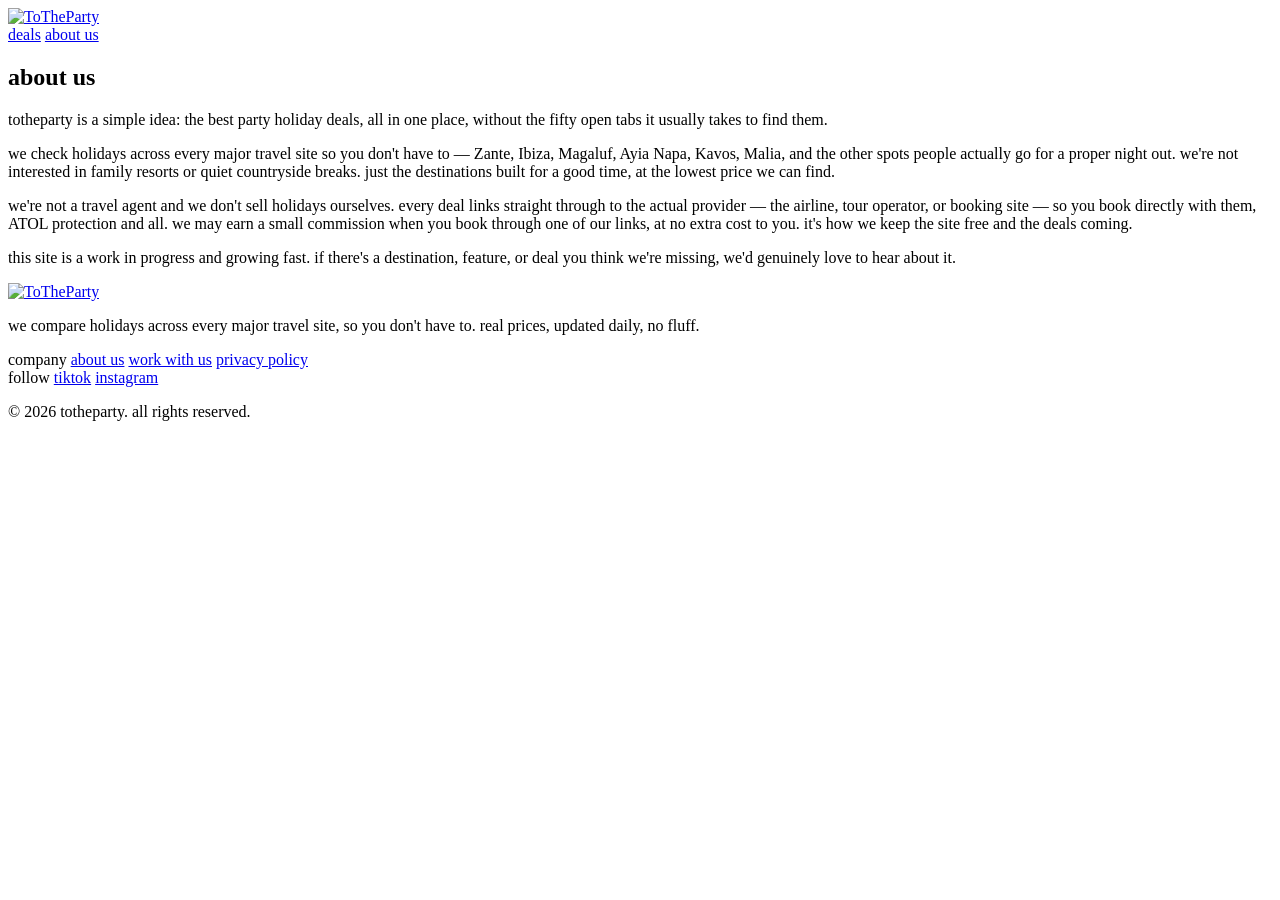
==== about.html @ 6faf3759 "Add files via upload" ====
<!DOCTYPE html>
<html lang="en">
<head>
<meta charset="UTF-8">
<meta name="viewport" content="width=device-width, initial-scale=1.0">
<title>About us — ToTheParty</title>
<link rel="preconnect" href="https://fonts.googleapis.com">
<link rel="preconnect" href="https://fonts.gstatic.com" crossorigin>
<link href="https://fonts.googleapis.com/css2?family=Anton&family=Work+Sans:wght@400;500;600;700&display=swap" rel="stylesheet">
<link rel="stylesheet" href="css/styles.css">
</head>
<body>
<header class="site-header">
  <div class="wrap header-inner">
    <a href="index.html" class="logo"><img src="images/logo-header.png" alt="ToTheParty" class="logo-img"></a>
    <nav class="main-nav">
      <a href="index.html#deals">deals</a>
      <a href="about.html">about us</a>
    </nav>
  </div>
</header>
<section class="page-content">
  <div class="wrap">
    <h1 class="page-title">about us</h1>
    <p class="page-text">totheparty is a simple idea: the best party holiday deals, all in one place, without the fifty open tabs it usually takes to find them.</p>
    <p class="page-text">we check holidays across every major travel site so you don't have to — Zante, Ibiza, Magaluf, Ayia Napa, Kavos, Malia, and the other spots people actually go for a proper night out. we're not interested in family resorts or quiet countryside breaks. just the destinations built for a good time, at the lowest price we can find.</p>
    <p class="page-text">we're not a travel agent and we don't sell holidays ourselves. every deal links straight through to the actual provider — the airline, tour operator, or booking site — so you book directly with them, ATOL protection and all. we may earn a small commission when you book through one of our links, at no extra cost to you. it's how we keep the site free and the deals coming.</p>
    <p class="page-text">this site is a work in progress and growing fast. if there's a destination, feature, or deal you think we're missing, we'd genuinely love to hear about it.</p>
  </div>
</section>
<footer class="site-footer">
  <div class="wrap footer-grid">
    <div class="footer-brand">
      <a href="index.html" class="logo"><img src="images/logo-footer.png" alt="ToTheParty" class="logo-img logo-img-footer"></a>
      <p>we compare holidays across every major travel site, so you don't have to. real prices, updated daily, no fluff.</p>
    </div>
    <div class="footer-links">
      <span class="footer-heading">company</span>
      <a href="about.html">about us</a>
      <a href="work-with-us.html">work with us</a>
      <a href="privacy.html">privacy policy</a>
    </div>
    <div class="footer-links">
      <span class="footer-heading">follow</span>
      <a href="https://tiktok.com" target="_blank" rel="noopener">tiktok</a>
      <a href="https://instagram.com" target="_blank" rel="noopener">instagram</a>
    </div>
  </div>
  <div class="wrap">
    <p class="footer-copyright">© 2026 totheparty. all rights reserved.</p>
  </div>
</footer>
</body>
</html>
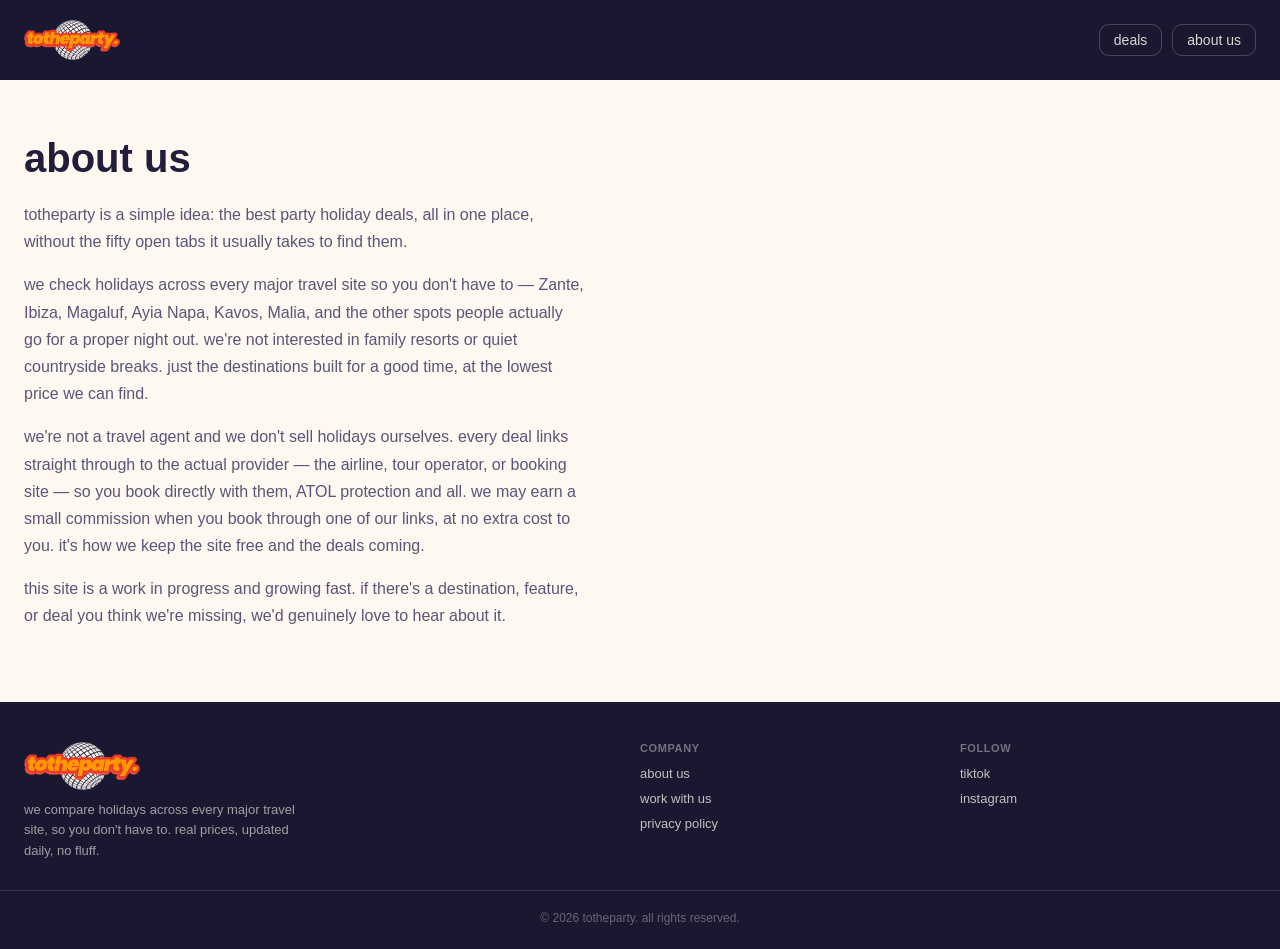
==== commit de673ba5: "Add files via upload" ====
--- a/about.html
+++ b/about.html
@@ -7,12 +7,12 @@
 <link rel="preconnect" href="https://fonts.googleapis.com">
 <link rel="preconnect" href="https://fonts.gstatic.com" crossorigin>
 <link href="https://fonts.googleapis.com/css2?family=Anton&family=Work+Sans:wght@400;500;600;700&display=swap" rel="stylesheet">
-<link rel="stylesheet" href="css/styles.css">
+<link rel="stylesheet" href="styles.css">
 </head>
 <body>
 <header class="site-header">
   <div class="wrap header-inner">
-    <a href="index.html" class="logo"><img src="images/logo-header.png" alt="ToTheParty" class="logo-img"></a>
+    <a href="index.html" class="logo"><img src="logo-header.png" alt="ToTheParty" class="logo-img"></a>
     <nav class="main-nav">
       <a href="index.html#deals">deals</a>
       <a href="about.html">about us</a>
@@ -31,7 +31,7 @@
 <footer class="site-footer">
   <div class="wrap footer-grid">
     <div class="footer-brand">
-      <a href="index.html" class="logo"><img src="images/logo-footer.png" alt="ToTheParty" class="logo-img logo-img-footer"></a>
+      <a href="index.html" class="logo"><img src="logo-footer.png" alt="ToTheParty" class="logo-img logo-img-footer"></a>
       <p>we compare holidays across every major travel site, so you don't have to. real prices, updated daily, no fluff.</p>
     </div>
     <div class="footer-links">
--- a/styles.css
+++ b/styles.css
@@ -0,0 +1,896 @@
+:root {
+  --night: #1A1730;
+  --night-2: #241F42;
+  --hot-pink: #FF3D68;
+  --sunset: #FF6B35;
+  --sun: #FFC93C;
+  --cream: #FFF8F0;
+  --ink: #211D3B;
+  --ink-soft: #5A5578;
+  --line: rgba(33, 29, 59, 0.12);
+}
+
+* { box-sizing: border-box; margin: 0; padding: 0; }
+
+.sr-only {
+  position: absolute;
+  width: 1px;
+  height: 1px;
+  padding: 0;
+  margin: -1px;
+  overflow: hidden;
+  clip: rect(0, 0, 0, 0);
+  white-space: nowrap;
+  border: 0;
+}
+
+body {
+  font-family: 'Work Sans', sans-serif;
+  background: var(--cream);
+  color: var(--ink);
+  -webkit-font-smoothing: antialiased;
+}
+
+.wrap {
+  max-width: 1320px;
+  margin: 0 auto;
+  padding: 0 24px;
+}
+
+a { text-decoration: none; color: inherit; }
+
+/* Header */
+.site-header {
+  background: var(--night);
+  padding: 20px 0;
+}
+.header-inner {
+  display: flex;
+  align-items: center;
+  justify-content: space-between;
+  gap: 10px;
+}
+.header-search {
+  display: flex;
+  align-items: center;
+  flex: 1;
+  min-width: 0;
+  position: relative;
+}
+.header-search-input-icon {
+  position: absolute;
+  left: 14px;
+  top: 50%;
+  transform: translateY(-50%);
+  font-size: 13px;
+  opacity: 0.5;
+  pointer-events: none;
+}
+.header-search input {
+  width: 100%;
+  font-family: inherit;
+  font-size: 13px;
+  padding: 9px 12px 9px 36px;
+  border-radius: 100px;
+  border: 1px solid rgba(255,248,240,0.15);
+  background: rgba(255,248,240,0.08);
+  color: var(--cream);
+  min-width: 0;
+}
+.header-search input::placeholder { color: rgba(255,248,240,0.45); }
+.header-search input:focus {
+  outline: none;
+  border-color: var(--hot-pink);
+  background: rgba(255,248,240,0.12);
+}
+@media (min-width: 768px) {
+  .header-search-input-icon { left: 16px; font-size: 14px; }
+  .header-search input {
+    font-size: 14px;
+    padding: 10px 16px 10px 40px;
+  }
+}
+.logo {
+  font-family: 'Anton', sans-serif;
+  font-size: 24px;
+  letter-spacing: 0.5px;
+  color: var(--cream);
+  text-transform: lowercase;
+  display: flex;
+  align-items: center;
+  gap: 9px;
+}
+.logo-mark { flex-shrink: 0; }
+.logo-img { display: block; height: 40px; width: auto; }
+.logo-img-footer { height: 48px; }
+.logo span { color: var(--sun); }
+.main-nav { display: flex; gap: 10px; }
+.main-nav a {
+  color: var(--cream);
+  font-size: 14px;
+  font-weight: 500;
+  opacity: 0.85;
+  border: 1px solid rgba(255,248,240,0.25);
+  border-radius: 10px;
+  padding: 7px 14px;
+  transition: opacity 0.15s ease, border-color 0.15s ease;
+}
+.main-nav a:hover {
+  opacity: 1;
+  border-color: var(--hot-pink);
+}
+
+/* Hero */
+.hero {
+  background: var(--night);
+  background-image: radial-gradient(circle at 85% 15%, rgba(255,201,60,0.18), transparent 45%),
+                     radial-gradient(circle at 10% 90%, rgba(255,61,104,0.22), transparent 50%);
+  padding: 32px 0 24px;
+  position: relative;
+  overflow: hidden;
+}
+.hero-art {
+  position: absolute;
+  left: 50%;
+  top: 50%;
+  transform: translate(-50%, -50%);
+  height: 420px;
+  width: 420px;
+  pointer-events: none;
+  z-index: 0;
+  opacity: 0.5;
+}
+.hero-inner {
+  position: relative;
+  z-index: 1;
+  overflow: visible;
+  text-align: center;
+  display: flex;
+  flex-direction: column;
+  align-items: center;
+}
+.eyebrow {
+  color: var(--sun);
+  font-size: 13px;
+  font-weight: 600;
+  letter-spacing: 1px;
+  margin-bottom: 14px;
+}
+.hero-title {
+  font-family: 'Anton', sans-serif;
+  color: var(--cream);
+  font-size: clamp(34px, 6.2vw, 96px);
+  line-height: 1.05;
+  letter-spacing: 0.5px;
+  text-transform: lowercase;
+  white-space: nowrap;
+}
+.hero-highlight {
+  color: var(--sunset);
+  animation: hero-glow 2.4s ease-in-out infinite;
+}
+@keyframes hero-glow {
+  0%, 100% { text-shadow: 0 0 10px rgba(255,107,53,0.35); }
+  50% { text-shadow: 0 0 26px rgba(255,107,53,0.85); }
+}
+.hero-sub {
+  color: rgba(255,248,240,0.75);
+  font-size: clamp(16px, 1.6vw, 24px);
+  max-width: 640px;
+  margin-top: 26px;
+  line-height: 1.6;
+}
+.hero-divider {
+  width: 60px;
+  height: 3px;
+  background: var(--hot-pink);
+  border-radius: 100px;
+  margin-top: 26px;
+}
+.hero-stats {
+  display: flex;
+  justify-content: center;
+  gap: 56px;
+  margin-top: 32px;
+}
+.stat { display: flex; flex-direction: column; align-items: center; min-width: 96px; }
+.stat-num {
+  font-family: 'Anton', sans-serif;
+  color: var(--sun);
+  font-size: clamp(28px, 3vw, 42px);
+  text-transform: lowercase;
+}
+.stat-label {
+  color: rgba(255,248,240,0.6);
+  font-size: 13px;
+  text-transform: uppercase;
+  letter-spacing: 0.5px;
+  margin-top: 4px;
+}
+
+/* Finder */
+/* Category icon shortcuts */
+.categories {
+  background: var(--night);
+  padding: 16px 0;
+}
+.category-row-wrap { position: relative; }
+.category-fade { display: none; }
+@media (max-width: 639px) {
+  .category-fade {
+    display: block;
+    position: absolute;
+    top: 0;
+    right: 0;
+    bottom: 4px;
+    width: 52px;
+    background: linear-gradient(90deg, transparent, var(--night) 80%);
+    pointer-events: none;
+  }
+}
+.category-row {
+  display: flex;
+  gap: 14px;
+  overflow-x: auto;
+  padding-bottom: 4px;
+  padding-right: 40px;
+  justify-content: flex-start;
+}
+@media (min-width: 640px) {
+  .category-row { justify-content: center; padding-right: 0; gap: 24px; }
+}
+@media (min-width: 900px) {
+  .category-row { gap: 64px; }
+}
+.category-btn {
+  font-family: inherit;
+  background: none;
+  border: none;
+  cursor: pointer;
+  display: flex;
+  flex-direction: column;
+  align-items: center;
+  gap: 8px;
+  flex-shrink: 0;
+  min-width: 70px;
+}
+.category-icon {
+  width: 56px;
+  height: 56px;
+  border-radius: 50%;
+  background: var(--night-2);
+  border: 1.5px solid rgba(255,248,240,0.12);
+  display: flex;
+  align-items: center;
+  justify-content: center;
+  font-size: 22px;
+  color: var(--sun);
+  transition: border-color 0.15s ease, transform 0.15s ease;
+}
+.category-btn:hover .category-icon {
+  border-color: var(--hot-pink);
+  transform: translateY(-2px);
+}
+.category-btn.active .category-icon {
+  background: var(--hot-pink);
+  border-color: var(--hot-pink);
+}
+.category-label {
+  font-size: 11px;
+  font-weight: 600;
+  color: rgba(255,248,240,0.75);
+  text-align: center;
+  line-height: 1.3;
+}
+.category-btn.active .category-label { color: var(--hot-pink); }
+
+/* Finder */
+.finder {
+  background: var(--cream);
+  padding: 18px 0 20px;
+}
+.finder-card {
+  background: var(--night);
+  border-radius: 16px 16px 0 0;
+  overflow: hidden;
+}
+.finder-row {
+  display: flex;
+  align-items: center;
+  gap: 14px;
+  padding: 14px 18px;
+  border-bottom: 1px solid rgba(255,248,240,0.08);
+}
+.finder-row:last-child { border-bottom: none; }
+.finder-row-icon {
+  font-size: 18px;
+  width: 22px;
+  text-align: center;
+  flex-shrink: 0;
+}
+.finder-row-body {
+  flex: 1;
+  min-width: 0;
+  position: relative;
+}
+.finder-row-body label {
+  display: block;
+  font-size: 11px;
+  font-weight: 700;
+  color: rgba(255,248,240,0.5);
+  text-transform: uppercase;
+  letter-spacing: 0.5px;
+  margin-bottom: 2px;
+}
+.finder-row-body select {
+  font-family: inherit;
+  font-size: 15px;
+  font-weight: 600;
+  color: var(--cream);
+  background: transparent;
+  border: none;
+  width: 100%;
+  padding: 0;
+  appearance: none;
+  -webkit-appearance: none;
+}
+.finder-row-body select option { color: var(--ink); }
+.finder-submit {
+  font-family: inherit;
+  font-size: 15px;
+  font-weight: 700;
+  padding: 15px 24px;
+  min-height: 48px;
+  width: 100%;
+  border-radius: 0 0 16px 16px;
+  border: none;
+  background: var(--hot-pink);
+  color: #fff;
+  cursor: pointer;
+  margin-top: 0;
+}
+.finder-submit:hover { background: #E5265A; }
+
+.last-updated {
+  text-align: center;
+  font-size: 12px;
+  color: var(--ink-soft);
+  margin-top: 14px;
+}
+
+@media (min-width: 900px) {
+  .finder-form {
+    display: flex;
+    align-items: stretch;
+    gap: 0;
+  }
+  .finder-card {
+    display: flex;
+    flex: 1;
+    border-radius: 100px 0 0 100px;
+  }
+  .finder-row {
+    flex: 1;
+    border-bottom: none;
+    border-right: 1px solid rgba(255,248,240,0.08);
+    padding: 12px 20px;
+  }
+  .finder-row:last-child { border-right: none; }
+  .finder-submit {
+    width: auto;
+    white-space: nowrap;
+    border-radius: 0 100px 100px 0;
+    margin-top: 0;
+    padding: 0 32px;
+  }
+}
+
+/* Rating popover (nested inside a finder-row-body now) */
+.rating-select {
+  font-family: inherit;
+  font-size: 15px;
+  font-weight: 600;
+  padding: 0;
+  border: none;
+  background: transparent;
+  color: var(--cream);
+  cursor: pointer;
+  display: flex;
+  align-items: center;
+  justify-content: space-between;
+  gap: 8px;
+  width: 100%;
+  text-align: left;
+}
+.rating-select-arrow { font-size: 11px; color: rgba(255,248,240,0.5); }
+.rating-popover {
+  position: absolute;
+  width: 260px;
+  background: #fff;
+  border: 1.5px solid var(--line);
+  border-radius: 12px;
+  padding: 16px;
+  box-shadow: 0 12px 28px rgba(26,23,48,0.25);
+  z-index: 20;
+}
+.rating-popover-scale {
+  display: flex;
+  justify-content: space-between;
+  margin-top: 8px;
+  font-size: 11px;
+  color: var(--ink-soft);
+}
+
+.rating-slider:focus-visible::-webkit-slider-thumb {
+  outline: 2px solid var(--night);
+  outline-offset: 2px;
+}
+.rating-slider:focus-visible::-moz-range-thumb {
+  outline: 2px solid var(--night);
+  outline-offset: 2px;
+}
+
+.rating-slider {
+  -webkit-appearance: none;
+  appearance: none;
+  width: 100%;
+  height: 6px;
+  border-radius: 100px;
+  background: var(--line);
+  outline: none;
+  margin-top: 4px;
+}
+.rating-slider::-webkit-slider-thumb {
+  -webkit-appearance: none;
+  appearance: none;
+  width: 20px;
+  height: 20px;
+  border-radius: 50%;
+  background: var(--hot-pink);
+  cursor: pointer;
+  border: 3px solid #fff;
+  box-shadow: 0 1px 4px rgba(0,0,0,0.25);
+}
+.rating-slider::-moz-range-thumb {
+  width: 20px;
+  height: 20px;
+  border-radius: 50%;
+  background: var(--hot-pink);
+  cursor: pointer;
+  border: 3px solid #fff;
+  box-shadow: 0 1px 4px rgba(0,0,0,0.25);
+}
+
+/* Filters */
+/* Deals grid */
+.deals-section { padding: 8px 0 64px; }
+.deals-grid {
+  display: grid;
+  grid-template-columns: repeat(auto-fill, minmax(230px, 1fr));
+  gap: 22px;
+  margin-top: 24px;
+}
+
+.deal-card {
+  border-radius: 14px;
+  overflow: hidden;
+  position: relative;
+  display: block;
+  min-height: 340px;
+  transition: transform 0.15s ease, box-shadow 0.15s ease;
+}
+.deal-card:hover {
+  transform: translateY(-3px);
+  box-shadow: 0 12px 28px rgba(26,23,48,0.25);
+}
+
+.deal-image {
+  height: 100%;
+  min-height: 340px;
+  background-size: cover;
+  background-position: center;
+  background-color: var(--night);
+  position: relative;
+  display: flex;
+  flex-direction: column;
+  justify-content: flex-end;
+}
+.deal-image::after {
+  content: "";
+  position: absolute;
+  inset: 0;
+  background: linear-gradient(180deg, rgba(26,23,48,0.05) 0%, rgba(26,23,48,0.55) 55%, rgba(26,23,48,0.95) 100%);
+  z-index: 0;
+}
+
+.deal-tag-overlay {
+  position: absolute;
+  top: 12px;
+  left: 12px;
+  display: inline-block;
+  font-size: 11px;
+  font-weight: 700;
+  text-transform: uppercase;
+  letter-spacing: 0.5px;
+  padding: 5px 12px;
+  border-radius: 100px;
+  z-index: 2;
+  box-shadow: 0 2px 8px rgba(0,0,0,0.2);
+}
+.deal-tag-overlay.hot { background: #FF3D68; color: #fff; }
+.deal-tag-overlay.last-minute { background: var(--sun); color: var(--night); }
+.deal-tag-overlay.new { background: #fff; color: var(--ink); }
+
+.deal-hot-icon {
+  position: absolute;
+  top: 12px;
+  right: 12px;
+  width: 32px;
+  height: 32px;
+  border-radius: 50%;
+  background: var(--hot-pink);
+  display: flex;
+  align-items: center;
+  justify-content: center;
+  font-size: 15px;
+  z-index: 2;
+  box-shadow: 0 2px 8px rgba(0,0,0,0.2);
+}
+
+.deal-overlay-content {
+  position: relative;
+  z-index: 1;
+  padding: 18px;
+}
+
+.deal-headline {
+  font-family: 'Anton', sans-serif;
+  font-size: 21px;
+  text-transform: lowercase;
+  letter-spacing: 0.2px;
+  color: var(--cream);
+  line-height: 1.15;
+  margin-bottom: 8px;
+}
+.deal-stars {
+  font-size: 13px;
+  color: #F5B700;
+  letter-spacing: 1px;
+  margin-bottom: 10px;
+  display: flex;
+  align-items: center;
+  gap: 6px;
+}
+.deal-rating-num {
+  font-size: 12px;
+  color: rgba(255,248,240,0.7);
+  letter-spacing: 0;
+}
+.deal-badges {
+  display: flex;
+  flex-wrap: wrap;
+  gap: 6px;
+  margin-bottom: 12px;
+}
+.badge {
+  font-size: 11px;
+  font-weight: 600;
+  color: var(--cream);
+  background: rgba(255,248,240,0.14);
+  border: 1px solid rgba(255,248,240,0.2);
+  padding: 4px 9px;
+  border-radius: 100px;
+}
+
+.deal-price-row {
+  display: flex;
+  align-items: baseline;
+  gap: 8px;
+  flex-wrap: wrap;
+}
+.deal-card:active {
+  transform: scale(0.98);
+}
+.deal-deposit {
+  position: absolute;
+  top: 52px;
+  right: 12px;
+  z-index: 2;
+  font-size: 11px;
+  font-weight: 700;
+  color: var(--night);
+  background: var(--cream);
+  padding: 4px 10px;
+  border-radius: 100px;
+}
+
+.deal-was {
+  font-size: 13px;
+  color: rgba(255,248,240,0.5);
+  text-decoration: line-through;
+}
+.deal-now {
+  font-family: 'Anton', sans-serif;
+  font-size: 26px;
+  color: var(--sun);
+  line-height: 1;
+  white-space: nowrap;
+}
+.deal-pp {
+  font-size: 13px;
+  color: rgba(255,248,240,0.6);
+}
+
+.deals-empty {
+  text-align: center;
+  color: var(--ink-soft);
+  font-size: 14px;
+  padding: 32px 0;
+}
+.pagination {
+  display: flex;
+  justify-content: center;
+  gap: 10px;
+  margin-top: 40px;
+  flex-wrap: wrap;
+}
+.page-dot {
+  font-family: inherit;
+  font-size: 14px;
+  font-weight: 700;
+  width: 44px;
+  height: 44px;
+  border-radius: 50%;
+  border: 1.5px solid var(--line);
+  background: #fff;
+  color: var(--ink-soft);
+  cursor: pointer;
+  display: flex;
+  align-items: center;
+  justify-content: center;
+  transition: all 0.15s ease;
+}
+.page-dot:hover { border-color: var(--hot-pink); color: var(--hot-pink); }
+.page-dot.active {
+  background: var(--hot-pink);
+  border-color: var(--hot-pink);
+  color: #fff;
+}
+
+/* Popular destinations */
+.popular { padding: 32px 0 56px; }
+.popular h2 {
+  font-family: 'Anton', sans-serif;
+  font-size: 24px;
+  text-transform: lowercase;
+  margin-bottom: 18px;
+}
+.popular-grid {
+  display: grid;
+  grid-template-columns: repeat(auto-fit, minmax(220px, 1fr));
+  gap: 16px;
+}
+.popular-card {
+  font-family: inherit;
+  text-align: left;
+  background-size: cover;
+  background-position: center;
+  border: none;
+  border-radius: 14px;
+  padding: 20px;
+  cursor: pointer;
+  display: flex;
+  flex-direction: column;
+  justify-content: flex-end;
+  gap: 8px;
+  min-height: 160px;
+  position: relative;
+  overflow: hidden;
+  text-decoration: none;
+  transition: transform 0.2s ease, box-shadow 0.2s ease;
+}
+.popular-card::before {
+  content: "";
+  position: absolute;
+  inset: 0;
+  background: linear-gradient(180deg, rgba(26,23,48,0.35) 0%, rgba(26,23,48,0.88) 100%);
+  transition: background 0.2s ease;
+}
+.popular-card:hover {
+  transform: translateY(-6px);
+  box-shadow: 0 14px 30px rgba(26,23,48,0.25);
+}
+.popular-card:hover::before {
+  background: linear-gradient(180deg, rgba(255,61,104,0.25) 0%, rgba(26,23,48,0.9) 100%);
+}
+.popular-name, .popular-desc { position: relative; z-index: 1; }
+.popular-name {
+  font-family: 'Anton', sans-serif;
+  font-size: 20px;
+  color: var(--sun);
+  text-transform: lowercase;
+}
+.popular-desc {
+  font-size: 13px;
+  color: rgba(255,248,240,0.75);
+  line-height: 1.5;
+}
+
+/* Alerts */
+.alerts {
+  background: var(--hot-pink);
+  padding: 56px 0;
+}
+.alerts-inner { text-align: center; max-width: 480px; margin: 0 auto; }
+.alerts h2 {
+  font-family: 'Anton', sans-serif;
+  color: var(--night);
+  font-size: 32px;
+  text-transform: lowercase;
+}
+.alerts p {
+  color: rgba(26,23,48,0.78);
+  margin-top: 10px;
+  font-size: 15px;
+  font-weight: 500;
+}
+.alert-form {
+  display: flex;
+  gap: 10px;
+  margin-top: 24px;
+  flex-wrap: wrap;
+  justify-content: center;
+}
+.alert-form input {
+  font-family: inherit;
+  font-size: 15px;
+  padding: 12px 16px;
+  border-radius: 100px;
+  border: none;
+  min-width: 240px;
+  flex: 1;
+}
+.alert-form input:focus {
+  outline: 3px solid var(--night);
+  outline-offset: 2px;
+}
+.alert-form button {
+  font-family: inherit;
+  font-size: 15px;
+  font-weight: 700;
+  padding: 12px 24px;
+  border-radius: 100px;
+  border: none;
+  background: var(--night);
+  color: var(--cream);
+  cursor: pointer;
+}
+.alert-form button:hover { background: #100D22; }
+.alert-confirm {
+  margin-top: 16px;
+  color: var(--night);
+  font-weight: 700;
+}
+
+/* Destination pages */
+.dest-hero {
+  height: 280px;
+  background-size: cover;
+  background-position: center;
+  position: relative;
+  display: flex;
+  align-items: flex-end;
+}
+.dest-hero::before {
+  content: "";
+  position: absolute;
+  inset: 0;
+  background: linear-gradient(180deg, rgba(26,23,48,0.5) 0%, rgba(26,23,48,0.92) 100%);
+}
+.dest-hero-inner { position: relative; z-index: 1; padding-bottom: 24px; }
+.dest-hero-title {
+  font-family: 'Anton', sans-serif;
+  color: var(--cream);
+  font-size: 48px;
+  text-transform: lowercase;
+}
+.dest-content { max-width: 640px; }
+.dest-subhead {
+  font-family: 'Anton', sans-serif;
+  font-size: 20px;
+  text-transform: lowercase;
+  color: var(--ink);
+  margin-top: 28px;
+  margin-bottom: 8px;
+}
+.dest-cta {
+  display: inline-block;
+  margin-top: 28px;
+  font-size: 14px;
+  font-weight: 700;
+  color: #fff;
+  background: var(--hot-pink);
+  padding: 12px 28px;
+  border-radius: 100px;
+}
+.dest-cta:hover { background: #E5265A; }
+
+/* Generic page content */
+.page-content { padding: 56px 0; min-height: 40vh; }
+.page-title {
+  font-family: 'Anton', sans-serif;
+  font-size: 40px;
+  text-transform: lowercase;
+  margin-bottom: 20px;
+}
+.page-text {
+  font-size: 16px;
+  line-height: 1.7;
+  color: var(--ink-soft);
+  max-width: 560px;
+  margin-bottom: 16px;
+}
+
+/* Footer */
+.site-footer {
+  background: var(--night);
+  padding: 40px 0 24px;
+}
+.footer-grid {
+  display: grid;
+  grid-template-columns: 2fr 1fr 1fr;
+  gap: 24px;
+  padding-bottom: 28px;
+  border-bottom: 1px solid rgba(255,248,240,0.12);
+  margin-bottom: 20px;
+}
+.footer-brand p {
+  color: rgba(255,248,240,0.6);
+  font-size: 13px;
+  margin-top: 10px;
+  max-width: 280px;
+  line-height: 1.6;
+}
+.footer-links { display: flex; flex-direction: column; gap: 10px; }
+.footer-heading {
+  color: rgba(255,248,240,0.4);
+  font-size: 11px;
+  text-transform: uppercase;
+  letter-spacing: 0.6px;
+  font-weight: 700;
+  margin-bottom: 2px;
+}
+.footer-links a {
+  color: rgba(255,248,240,0.75);
+  font-size: 13px;
+}
+.footer-links a:hover { color: var(--sun); }
+.footer-disclaimer {
+  color: rgba(255,248,240,0.45);
+  font-size: 12px;
+  line-height: 1.6;
+  max-width: 640px;
+}
+.footer-copyright {
+  color: rgba(255,248,240,0.35);
+  font-size: 12px;
+  margin-top: 0;
+  text-align: center;
+}
+@media (max-width: 640px) {
+  .footer-grid { grid-template-columns: 1fr; }
+}
+
+/* Mobile */
+@media (max-width: 640px) {
+  .hero-art { width: 280px; height: 280px; opacity: 0.35; }
+  .hero-title { line-height: 1.1; }
+  .hero-stats { display: none; }
+  .hero-divider { margin-top: 20px; margin-bottom: 4px; }
+  .category-icon { width: 50px; height: 50px; font-size: 19px; }
+  .hero { padding: 24px 0 16px; }
+  .categories { padding: 12px 0; }
+  .finder { padding: 16px 0 16px; }
+  .finder-row { padding: 12px 18px; }
+  .finder-submit { padding: 14px 24px; min-height: 46px; }
+}
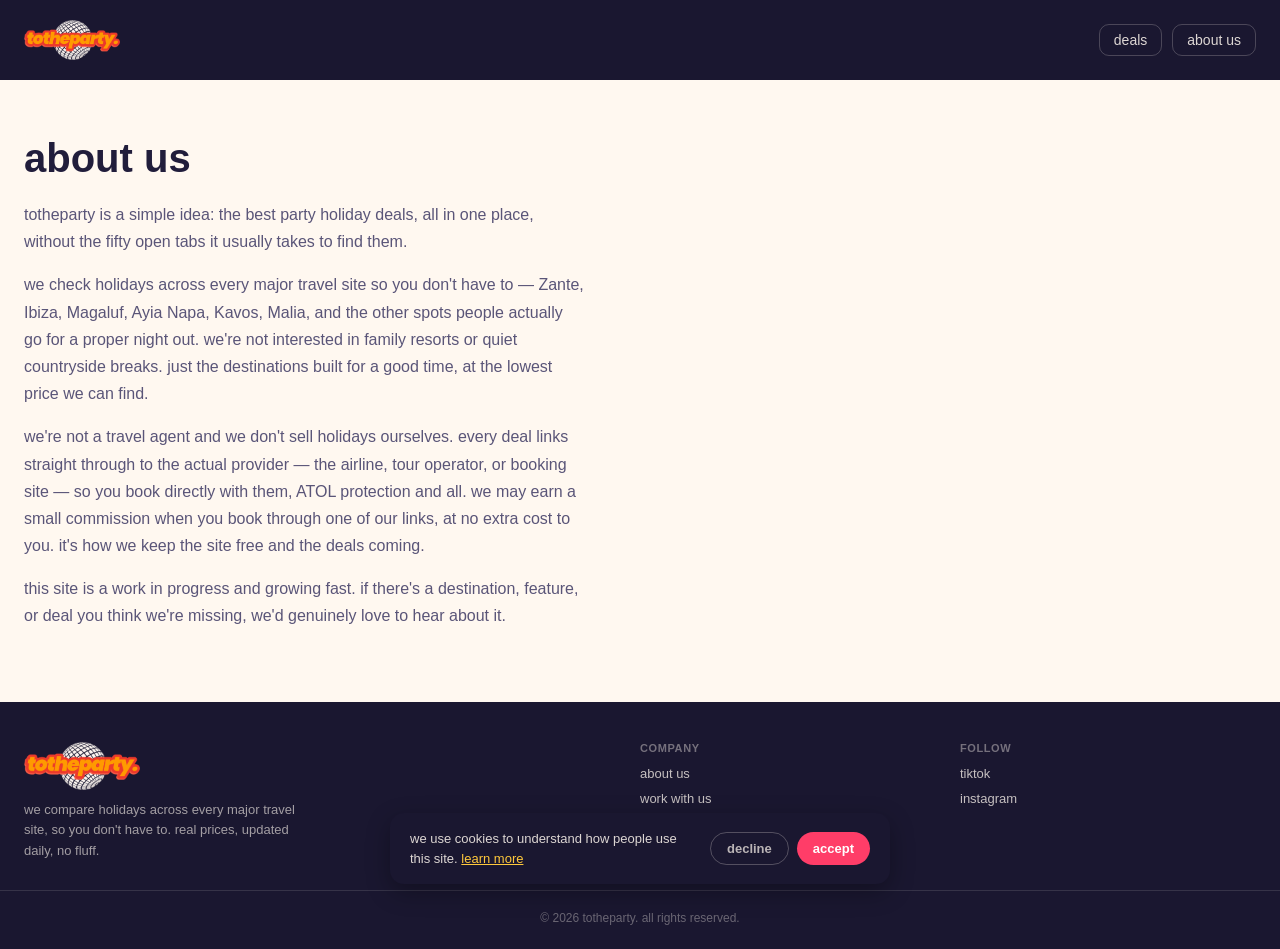
==== commit 372196c1: "Add files via upload" ====
--- a/about.html
+++ b/about.html
@@ -8,6 +8,21 @@
 <link rel="preconnect" href="https://fonts.gstatic.com" crossorigin>
 <link href="https://fonts.googleapis.com/css2?family=Anton&family=Work+Sans:wght@400;500;600;700&display=swap" rel="stylesheet">
 <link rel="stylesheet" href="styles.css">
+<link rel="icon" href="favicon.ico" sizes="any">
+<link rel="icon" href="favicon-32x32.png" type="image/png" sizes="32x32">
+<link rel="icon" href="favicon-16x16.png" type="image/png" sizes="16x16">
+<link rel="apple-touch-icon" href="apple-touch-icon.png">
+<!-- Google tag (gtag.js) -->
+<script>
+  window.dataLayer = window.dataLayer || [];
+  function gtag(){dataLayer.push(arguments);}
+  gtag('consent', 'default', { 'analytics_storage': 'denied' });
+</script>
+<script async src="https://www.googletagmanager.com/gtag/js?id=G-LF48896FDL"></script>
+<script>
+  gtag('js', new Date());
+  gtag('config', 'G-LF48896FDL');
+</script>
 </head>
 <body>
 <header class="site-header">
@@ -50,5 +65,40 @@
     <p class="footer-copyright">© 2026 totheparty. all rights reserved.</p>
   </div>
 </footer>
+<div class="cookie-banner" id="cookie-banner" hidden>
+  <p>we use cookies to understand how people use this site. <a href="privacy.html">learn more</a></p>
+  <div class="cookie-banner-actions">
+    <button type="button" id="cookie-decline">decline</button>
+    <button type="button" id="cookie-accept">accept</button>
+  </div>
+</div>
+<script>
+(function() {
+  var consent = localStorage.getItem('cookie_consent');
+  var banner = document.getElementById('cookie-banner');
+  if (!consent) {
+    banner.hidden = false;
+  } else if (consent === 'granted' && typeof gtag === 'function') {
+    gtag('consent', 'update', { 'analytics_storage': 'granted' });
+  }
+  var acceptBtn = document.getElementById('cookie-accept');
+  var declineBtn = document.getElementById('cookie-decline');
+  if (acceptBtn) {
+    acceptBtn.addEventListener('click', function() {
+      localStorage.setItem('cookie_consent', 'granted');
+      if (typeof gtag === 'function') {
+        gtag('consent', 'update', { 'analytics_storage': 'granted' });
+      }
+      banner.hidden = true;
+    });
+  }
+  if (declineBtn) {
+    declineBtn.addEventListener('click', function() {
+      localStorage.setItem('cookie_consent', 'denied');
+      banner.hidden = true;
+    });
+  }
+})();
+</script>
 </body>
 </html>
--- a/styles.css
+++ b/styles.css
@@ -894,3 +894,59 @@
   .finder-row { padding: 12px 18px; }
   .finder-submit { padding: 14px 24px; min-height: 46px; }
 }
+
+/* Cookie consent banner */
+.cookie-banner {
+  position: fixed;
+  bottom: 16px;
+  left: 16px;
+  right: 16px;
+  max-width: 500px;
+  margin: 0 auto;
+  background: var(--night);
+  color: var(--cream);
+  border-radius: 14px;
+  padding: 16px 20px;
+  box-shadow: 0 8px 24px rgba(0,0,0,0.3);
+  z-index: 100;
+  display: flex;
+  flex-wrap: wrap;
+  align-items: center;
+  gap: 14px;
+}
+.cookie-banner p {
+  flex: 1;
+  min-width: 200px;
+  font-size: 13px;
+  line-height: 1.5;
+  color: rgba(255,248,240,0.85);
+  margin: 0;
+}
+.cookie-banner p a {
+  color: var(--sun);
+  text-decoration: underline;
+}
+.cookie-banner-actions {
+  display: flex;
+  gap: 8px;
+  flex-shrink: 0;
+}
+.cookie-banner-actions button {
+  font-family: inherit;
+  font-size: 13px;
+  font-weight: 700;
+  padding: 8px 16px;
+  border-radius: 100px;
+  border: none;
+  cursor: pointer;
+}
+#cookie-decline {
+  background: transparent;
+  color: rgba(255,248,240,0.7);
+  border: 1px solid rgba(255,248,240,0.25);
+}
+#cookie-accept {
+  background: var(--hot-pink);
+  color: #fff;
+}
+#cookie-accept:hover { background: #E5265A; }
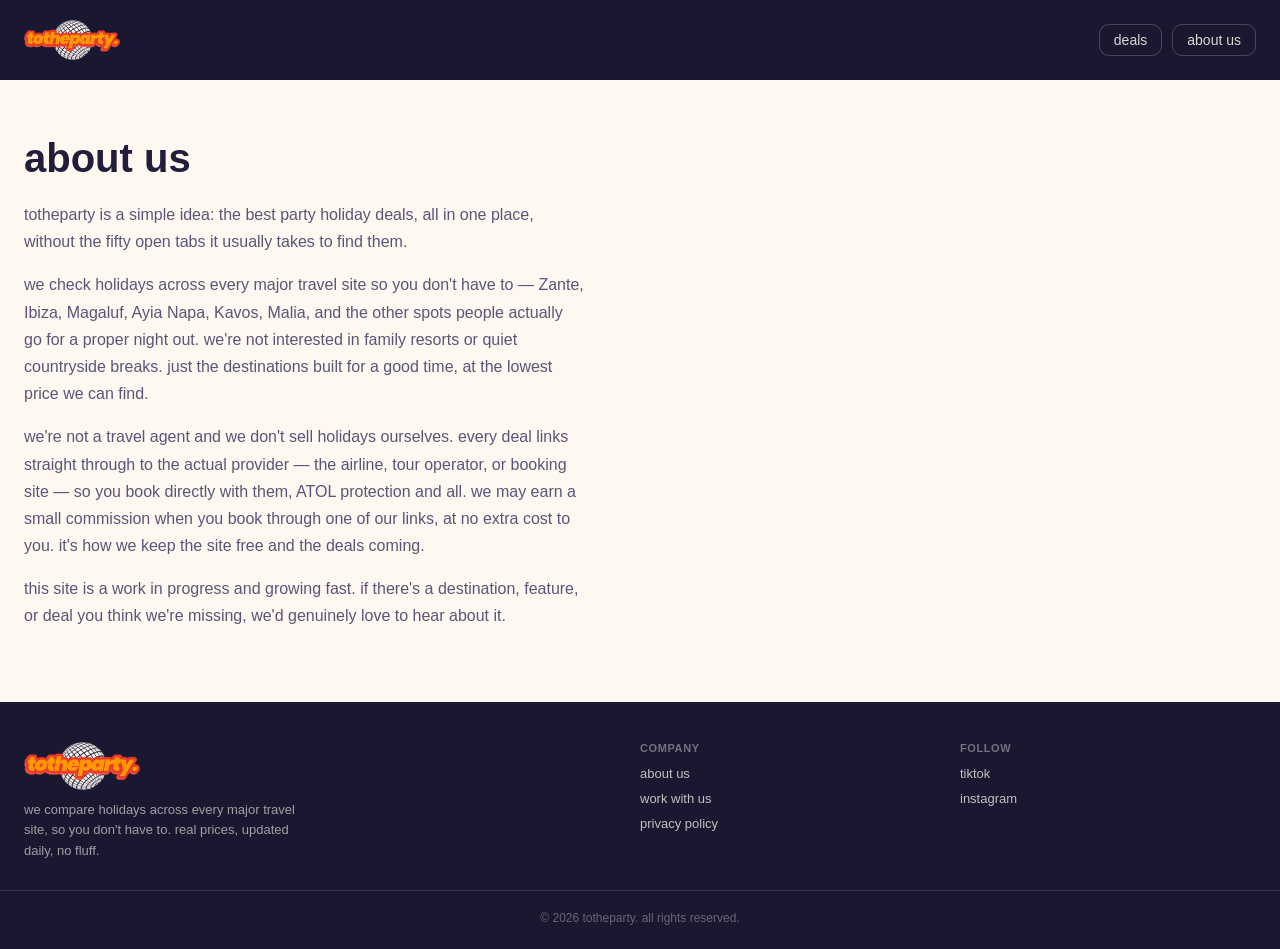
==== commit 0b93688d: "Add files via upload" ====
--- a/about.html
+++ b/about.html
@@ -16,7 +16,6 @@
 <script>
   window.dataLayer = window.dataLayer || [];
   function gtag(){dataLayer.push(arguments);}
-  gtag('consent', 'default', { 'analytics_storage': 'denied' });
 </script>
 <script async src="https://www.googletagmanager.com/gtag/js?id=G-LF48896FDL"></script>
 <script>
@@ -65,40 +64,5 @@
     <p class="footer-copyright">© 2026 totheparty. all rights reserved.</p>
   </div>
 </footer>
-<div class="cookie-banner" id="cookie-banner" hidden>
-  <p>we use cookies to understand how people use this site. <a href="privacy.html">learn more</a></p>
-  <div class="cookie-banner-actions">
-    <button type="button" id="cookie-decline">decline</button>
-    <button type="button" id="cookie-accept">accept</button>
-  </div>
-</div>
-<script>
-(function() {
-  var consent = localStorage.getItem('cookie_consent');
-  var banner = document.getElementById('cookie-banner');
-  if (!consent) {
-    banner.hidden = false;
-  } else if (consent === 'granted' && typeof gtag === 'function') {
-    gtag('consent', 'update', { 'analytics_storage': 'granted' });
-  }
-  var acceptBtn = document.getElementById('cookie-accept');
-  var declineBtn = document.getElementById('cookie-decline');
-  if (acceptBtn) {
-    acceptBtn.addEventListener('click', function() {
-      localStorage.setItem('cookie_consent', 'granted');
-      if (typeof gtag === 'function') {
-        gtag('consent', 'update', { 'analytics_storage': 'granted' });
-      }
-      banner.hidden = true;
-    });
-  }
-  if (declineBtn) {
-    declineBtn.addEventListener('click', function() {
-      localStorage.setItem('cookie_consent', 'denied');
-      banner.hidden = true;
-    });
-  }
-})();
-</script>
 </body>
 </html>
--- a/styles.css
+++ b/styles.css
@@ -894,59 +894,3 @@
   .finder-row { padding: 12px 18px; }
   .finder-submit { padding: 14px 24px; min-height: 46px; }
 }
-
-/* Cookie consent banner */
-.cookie-banner {
-  position: fixed;
-  bottom: 16px;
-  left: 16px;
-  right: 16px;
-  max-width: 500px;
-  margin: 0 auto;
-  background: var(--night);
-  color: var(--cream);
-  border-radius: 14px;
-  padding: 16px 20px;
-  box-shadow: 0 8px 24px rgba(0,0,0,0.3);
-  z-index: 100;
-  display: flex;
-  flex-wrap: wrap;
-  align-items: center;
-  gap: 14px;
-}
-.cookie-banner p {
-  flex: 1;
-  min-width: 200px;
-  font-size: 13px;
-  line-height: 1.5;
-  color: rgba(255,248,240,0.85);
-  margin: 0;
-}
-.cookie-banner p a {
-  color: var(--sun);
-  text-decoration: underline;
-}
-.cookie-banner-actions {
-  display: flex;
-  gap: 8px;
-  flex-shrink: 0;
-}
-.cookie-banner-actions button {
-  font-family: inherit;
-  font-size: 13px;
-  font-weight: 700;
-  padding: 8px 16px;
-  border-radius: 100px;
-  border: none;
-  cursor: pointer;
-}
-#cookie-decline {
-  background: transparent;
-  color: rgba(255,248,240,0.7);
-  border: 1px solid rgba(255,248,240,0.25);
-}
-#cookie-accept {
-  background: var(--hot-pink);
-  color: #fff;
-}
-#cookie-accept:hover { background: #E5265A; }
